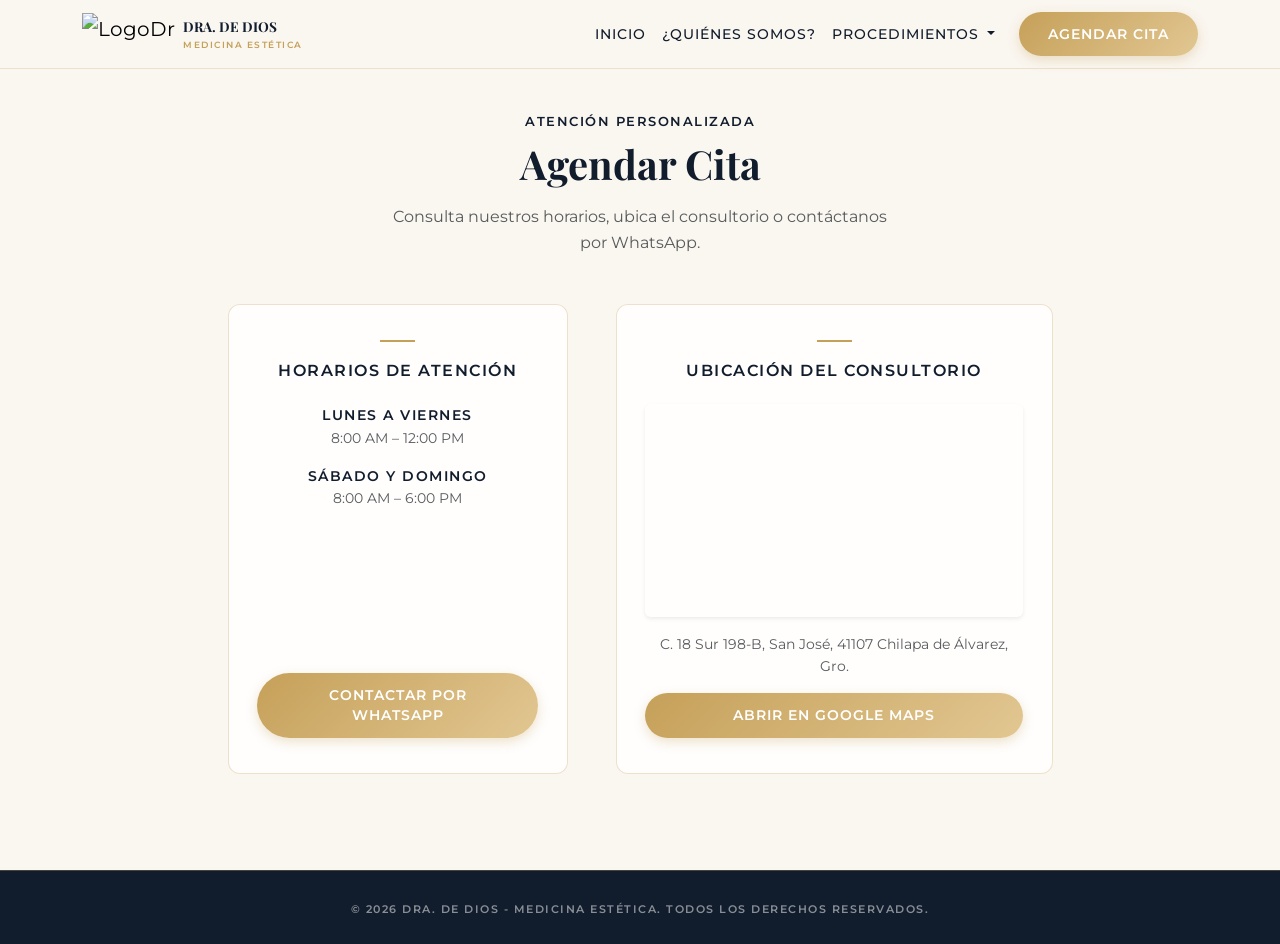
==== contacto-citas.html @ e58059c1 "v3 Se colocaron promociones" ====
<!DOCTYPE html>
<html lang="es">
<head>
    <meta charset="UTF-8">
    <meta name="viewport" content="width=device-width, initial-scale=1.0">
    <title>Contacto y Citas</title>
    <link rel="icon" type="image/png" href="imgs/icono.jpg">
    <link href="https://cdn.jsdelivr.net/npm/bootstrap@5.3.3/dist/css/bootstrap.min.css" rel="stylesheet">
    <link rel="stylesheet" href="estilos-index.css">
</head>
<body>

    <!-- BARRA DE NAVEGACIÓN -->
    <header>
        <nav class="navbar navbar-expand-lg navegacion-principal fixed-top">
            <div class="container">
                
                <!-- logo -->
                <a class="navbar-brand d-flex align-items-center" href="inicio.html">
                    <img src="imgs/icono.jpg" alt="LogoDr" class="navegacion-logo-img me-2">
                    <div class="d-none d-sm-block text-start">
                        <span class="d-block fuente-marca fw-bold text-uppercase" style="font-size: 0.85rem;">Dra. De Dios</span>
                        <span class="d-block fuente-subtitulo-etiqueta" style="font-size: 0.55rem; color: var(--color-oro-principal);">Medicina Estética</span>
                    </div>
                </a>

                <!-- Boton para moviles -->
                <button class="navbar-toggler" type="button" data-bs-toggle="collapse" data-bs-target="#menuNavegacion">
                    <span class="navbar-toggler-icon"></span>
                </button>

                <!-- Menu enlaces -->
                <div class="collapse navbar-collapse" id="menuNavegacion">
                    <ul class="navbar-nav ms-auto align-items-center">
                        <li class="nav-item">
                            <a class="nav-link navegacion-enlace active" href="inicio.html">Inicio</a>
                        </li>
                        <li class="nav-item">
                            <a class="nav-link navegacion-enlace" href="quienes-somos.html">¿Quiénes Somos?</a>
                        </li>
                        
                        <!-- Menu Desplegable: Procedimientos -->
                        <li class="nav-item dropdown">
                            <a class="nav-link navegacion-enlace dropdown-toggle" href="#" role="button" data-bs-toggle="dropdown">
                                Procedimientos
                            </a>
                            <ul class="dropdown-menu desplegable-menu">
                                <li><a class="dropdown-item desplegable-item" href="faciales.html">Faciales</a></li>
                                <li><a class="dropdown-item desplegable-item" href="skincare.html">Skincare</a></li>
                               <!-- <li><a class="dropdown-item desplegable-item" href="peelings.html">Peelings</a></li> -->
                               <!-- <li><a class="dropdown-item desplegable-item" href="labios.html">Labios</a></li> -->
                               <!-- <li><a class="dropdown-item desplegable-item" href="manchas.html">Manchas</a></li>-->
                            </ul>
                        </li>

                        <!-- Botón de Contacto -->
                        <li class="nav-item ms-lg-3 mt-2 mt-lg-0">
                            <a class="btn boton-agendar-cita" href="contacto-citas.html">Agendar Cita</a>
                        </li>
                    </ul>
                </div>

            </div>
        </nav>
    </header>

    <!-- CONTENIDO PRINCIPAL -->
    <main class="container py-5 mt-5">
        
        <div class="text-center mb-5 pt-3">
            <span class="fuente-subtitulo-etiqueta d-block mb-2" style="font-size: 0.8rem;">Atención Personalizada</span>
            <h1 class="fuente-titulo-seccion display-6 fw-bold mb-3">Agendar Cita</h1>
            <p class="text-muted mx-auto" style="max-width: 500px;">
                Consulta nuestros horarios, ubica el consultorio o contáctanos por WhatsApp.
            </p>
        </div>

        <div class="row g-5 justify-content-center">
            
            <!-- TARJETA 1: HORARIOS -->
            <div class="col-md-4">
                <article class="tarjeta-informes text-center d-flex flex-column justify-content-between h-100">
                    <div>
                        <div class="tarjeta-linea-decorativa mx-auto"></div>
                        <h2 class="fuente-subtitulo-etiqueta h6 mb-4">Horarios de Atención</h2>

                        <div class="mb-3">
                            <p class="fuente-subtitulo-etiqueta mb-0 small">Lunes a Viernes</p>
                            <p class="text-muted small mb-0">8:00 AM – 12:00 PM</p>
                        </div>

                        <div class="mb-4">
                            <p class="fuente-subtitulo-etiqueta mb-0 small">Sábado y Domingo</p>
                            <p class="text-muted small mb-0">8:00 AM – 6:00 PM</p>
                        </div>
                    </div>

                    <a href="https://wa.me/527561053792?text=Hola,%20me%20gustar%C3%ADa%20agendar%20una%20cita" 
                       target="_blank" 
                       class="btn boton-agendar-cita w-100 text-decoration-none mt-3">
                       Contactar por WhatsApp
                    </a>
                </article>
            </div>

            <!-- TARJETA 2: UBICACIÓN -->
            <div class="col-md-5">
                <article class="tarjeta-informes text-center d-flex flex-column justify-content-between h-100">
                    <div>
                        <div class="tarjeta-linea-decorativa mx-auto"></div>
                        <h2 class="fuente-subtitulo-etiqueta h6 mb-4">Ubicación del Consultorio</h2>

                        <!-- Mapa -->
                        <div class="ratio ratio-16x9 mb-3 rounded overflow-hidden shadow-sm">
                            <iframe 
                                src="https://maps.google.com/maps?q=17.591914,-99.173233&z=16&output=embed" 
                                style="border:0;" 
                                allowfullscreen="" 
                                loading="lazy">
                            </iframe>
                        </div>
                        <!-- Dirección -->
                        <p class="text-muted small mb-0">
                            C. 18 Sur 198-B, San José, 41107 Chilapa de Álvarez, Gro.
                        </p>
                    </div>
                    <!-- link maps -->
                    <a href="https://maps.app.goo.gl/e6wotbNnZfLNRqmj9?g_st=aw" 
                       target="_blank" 
                       class="btn boton-agendar-cita w-100 text-decoration-none mt-3">
                       Abrir en Google Maps
                    </a>
                </article>
            </div>

        </div>
    </main>

     <!-- pie de pagina -->
    <footer class="pie-pagina text-center py-4 mt-5">
        <div class="container">
            <small class="fuente-subtitulo-etiqueta text-white-50" style="font-size: 0.7rem;">
                &copy; 2026 Dra. De Dios - Medicina Estética. Todos los derechos reservados.
            </small>
        </div>
    </footer>

    <!-- Bootstrap JS para navegación móvil -->
    <script src="https://cdn.jsdelivr.net/npm/bootstrap@5.3.3/dist/js/bootstrap.bundle.min.js"></script>
</body>
</html>
---- estilos-index.css ----
@import url('https://fonts.googleapis.com/css2?family=Montserrat:wght@400;500;600&family=Playfair+Display:ital,wght@0,500;0,700;1,400&display=swap');

/* Variables de diseño general */
:root {
    --color-oro-principal: #C5A059;
    --color-oro-brillo: #E2C792;
    --color-azul-marino: #111D2D;
    --color-fondo-nude: #FAF6F0;
    --color-tarjeta-bg: rgba(255, 255, 255, 0.85);
    --color-texto-cuerpo: #4A403A;
}

/* Estilos Generales */
body {
    background-color: var(--color-fondo-nude);
    color: var(--color-texto-cuerpo);
    font-family: 'Montserrat', sans-serif;
    line-height: 1.6;
}

.fuente-marca, .fuente-titulo-seccion {
    font-family: 'Playfair Display', serif;
    color: var(--color-azul-marino);
}

.fuente-eslogan {
    font-family: 'Playfair Display', serif;
    font-style: italic;
    color: var(--color-oro-principal);
}

.fuente-subtitulo-etiqueta {
    color: var(--color-azul-marino);
    font-weight: 600;
    text-transform: uppercase;
    letter-spacing: 1.5px;
}

/* Barra de Navegación */
.navegacion-principal {
    background: rgba(250, 246, 240, 0.95);
    backdrop-filter: blur(10px);
    border-bottom: 1px solid rgba(197, 160, 89, 0.25);
}

.navegacion-logo-img {
    height: 42px;
}

.navegacion-enlace {
    color: var(--color-azul-marino) !important;
    font-size: 0.88rem;
    text-transform: uppercase;
    letter-spacing: 1px;
    font-weight: 500;
    transition: color 0.3s ease;
}

.navegacion-enlace:hover, .desplegable-item:hover {
    color: var(--color-oro-principal) !important;
}

.desplegable-menu {
    border: 1px solid rgba(197, 160, 89, 0.2);
    box-shadow: 0 10px 25px rgba(0, 0, 0, 0.05);
    border-radius: 8px;
}

/* Bienvenida */
.seccion-bienvenida {
    padding: 7rem 0 3rem;
}

.bienvenida-logo-img {
    max-width: 200px;
}

.bienvenida-nombre-doctora {
    font-size: 2.8rem;
    font-weight: 700;
}

.bienvenida-especialidad {
    font-size: 1.1rem;
    letter-spacing: 4px;
}

/* Overview / Presentación */
.seccion-overview {
    padding-bottom: 5rem;
}

.tarjeta-informes {
    background: var(--color-tarjeta-bg);
    border: 1px solid rgba(197, 160, 89, 0.3);
    border-radius: 12px;
    padding: 2.2rem 1.8rem;
    height: 100%;
    transition: all 0.3s ease;
}

.tarjeta-informes:hover {
    transform: translateY(-5px);
    background-color: var(--color-oro-principal);
    border-color: var(--color-oro-principal);
    box-shadow: 0 12px 30px rgba(197, 160, 89, 0.15);
}

.tarjeta-informes:hover .fuente-subtitulo-etiqueta, 
.tarjeta-informes:hover p {
    color: #ffffff !important;
}

.tarjeta-linea-decorativa {
    width: 35px;
    height: 2px;
    background-color: var(--color-oro-principal);
    margin-bottom: 1.2rem;
}

/* Quiénes Somos */
.imagen-doctora {
    border-radius: 16px;
    border: 1px solid rgba(197, 160, 89, 0.3);
    box-shadow: 0 15px 35px rgba(0, 0, 0, 0.08);
    object-fit: cover;
    width: 100%;
    max-height: 520px;
}

/* Bloque Azul */
.bloque-azul {
    background: linear-gradient(135deg, var(--color-azul-marino), #1a2b42);
    border-radius: 16px;
    padding: 3.5rem 2rem;
    border: 1px solid rgba(197, 160, 89, 0.3);
}

/* Botón Agendar Cita */
.boton-agendar-cita {
    background: linear-gradient(135deg, var(--color-oro-principal), var(--color-oro-brillo));
    color: #ffffff;
    border: none;
    padding: 0.75rem 1.8rem;
    border-radius: 50px;
    font-size: 0.85rem;
    text-transform: uppercase;
    letter-spacing: 1px;
    font-weight: 600;
    box-shadow: 0 4px 12px rgba(197, 160, 89, 0.3);
    transition: all 0.10s ease;
}

.boton-agendar-cita:hover {
    box-shadow: 0 6px 18px rgba(197, 160, 89, 0.5);
}

/* SECCIÓN PROMOCIONES Y CARRUSEL */
.seccion-promociones {
    margin: 3rem 0;
}

.contenedor-carrusel {
    position: relative;
    max-width: 600px;
    margin: 1.5rem auto 0;
    overflow: hidden;
    border-radius: 12px;
    border: 1px solid rgba(197, 160, 89, 0.3);
    box-shadow: 0 4px 15px rgba(0, 0, 0, 0.05);
    cursor: zoom-in;
    background-color: var(--color-azul-marino);
}

.contenedor-carrusel img,
.contenedor-carrusel video {
    width: 100%;
    height: 100%;
    max-height: 480px;
    object-fit: contain;
    display: block;
    margin: 0 auto;
    transition: opacity 0.5s ease-in-out;
}

/* Efecto en la imagen al pasar el cursor */
#carrusel-img {
    transition: transform 0.3s ease, filter 0.3s ease;
}

#carrusel-img:hover {
    transform: scale(1.02);
    filter: brightness(0.95);
}

.contenedor-carrusel::after {
    position: absolute;
    top: 15px;
    right: 15px;
    background: rgba(0, 0, 0, 0.65);
    color: #ffffff;
    padding: 6px 12px;
    border-radius: 20px;
    font-size: 0.75rem;
    font-weight: 500;
    pointer-events: none;
    backdrop-filter: blur(4px);
    border: 1px solid rgba(255, 255, 255, 0.2);
    z-index: 2;
    transition: opacity 0.3s ease;
}

/* FLECHAS DE NAVEGACIÓN EN CARRUSEL */
.flecha-carrusel {
    position: absolute;
    top: 50%;
    transform: translateY(-50%);
    background-color: rgba(17, 29, 45, 0.7);
    color: #ffffff;
    border: 1px solid var(--color-oro-principal);
    width: 40px;
    height: 40px;
    border-radius: 50%;
    font-size: 1.2rem;
    cursor: pointer;
    transition: 0.3s;
    z-index: 20;
    display: flex;
    align-items: center;
    justify-content: center;
}

.flecha-carrusel:hover {
    background-color: var(--color-oro-principal);
    color: var(--color-azul-marino);
}

.flecha-izquierda { left: 12px; }
.flecha-derecha { right: 12px; }

/* BOTÓN DE WHATSAPP Y SONIDO */
.boton-wa-carrusel {
    position: absolute;
    bottom: 15px;
    left: 50%;
    transform: translateX(-50%);
    background-color: #25D366;
    color: #ffffff;
    padding: 10px 18px;
    border-radius: 25px;
    font-size: 0.85rem;
    font-weight: 600;
    text-decoration: none;
    box-shadow: 0 4px 10px rgba(0, 0, 0, 0.3);
    transition: 0.3s;
    z-index: 10;
    white-space: nowrap;
}

.boton-wa-carrusel:hover {
    background-color: #1ebc57;
    transform: translateX(-50%) scale(1.05);
}

.boton-sonido {
    position: absolute;
    bottom: 65px;
    right: 15px;
    background-color: rgba(17, 29, 45, 0.85);
    color: #ffffff;
    border: 1px solid var(--color-oro-principal);
    padding: 8px 14px;
    border-radius: 20px;
    font-size: 0.78rem;
    font-family: 'Montserrat', sans-serif;
    cursor: pointer;
    transition: 0.3s;
    z-index: 10;
}

.boton-sonido:hover {
    background-color: var(--color-oro-principal);
    color: var(--color-azul-marino);
}

/* --- VISOR MODAL PANTALLA COMPLETA --- */
.visor-modal-contenedor {
    width: 100%;
    height: 100vh;
    display: flex;
    align-items: center;
    justify-content: center;
    overflow: hidden;
    position: relative;
    user-select: none;
    touch-action: pan-y;
}

/* Imagen en el modal (Maximizada para legibilidad) */
.img-modal-pantalla,
.img-fluid-maxima {
    max-height: 94vh;
    max-width: 96vw;
    width: auto;
    height: auto;
    object-fit: contain;
    border-radius: 6px;
    box-shadow: 0 10px 30px rgba(0, 0, 0, 0.8);
    transition: opacity 0.2s ease;
}

/* Flechas de navegación dentro del Modal */
.flecha-modal {
    position: absolute;
    top: 50%;
    transform: translateY(-50%);
    background: rgba(0, 0, 0, 0.6);
    color: #ffffff;
    border: 1px solid rgba(255, 255, 255, 0.3);
    width: 50px;
    height: 50px;
    border-radius: 50%;
    font-size: 1.5rem;
    display: flex;
    align-items: center;
    justify-content: center;
    cursor: pointer;
    z-index: 1060;
    transition: background 0.2s ease, transform 0.2s ease;
}

.flecha-modal:hover {
    background: rgba(197, 160, 89, 0.9);
    color: #ffffff;
    transform: translateY(-50%) scale(1.1);
}

.flecha-modal-izq { left: 20px; }
.flecha-modal-der { right: 20px; }

.pointer-events-none {
    pointer-events: none;
}

/* Adaptación para pantallas pequeñas */
@media (max-width: 576px) {
    .flecha-modal {
        width: 40px;
        height: 40px;
        font-size: 1.2rem;
    }
    .flecha-modal-izq { left: 8px; }
    .flecha-modal-der { right: 8px; }
}

/* Tarjetas Informativas Extra */
.tarjeta-img {
    width: 100%;
    height: 180px;
    object-fit: cover;
    border-radius: 8px;
    margin-bottom: 1.2rem;
}

/* Pie de Página */
.pie-pagina {
    background-color: var(--color-azul-marino);
    color: var(--color-fondo-nude);
    border-top: 1px solid rgba(197, 160, 89, 0.3);
}
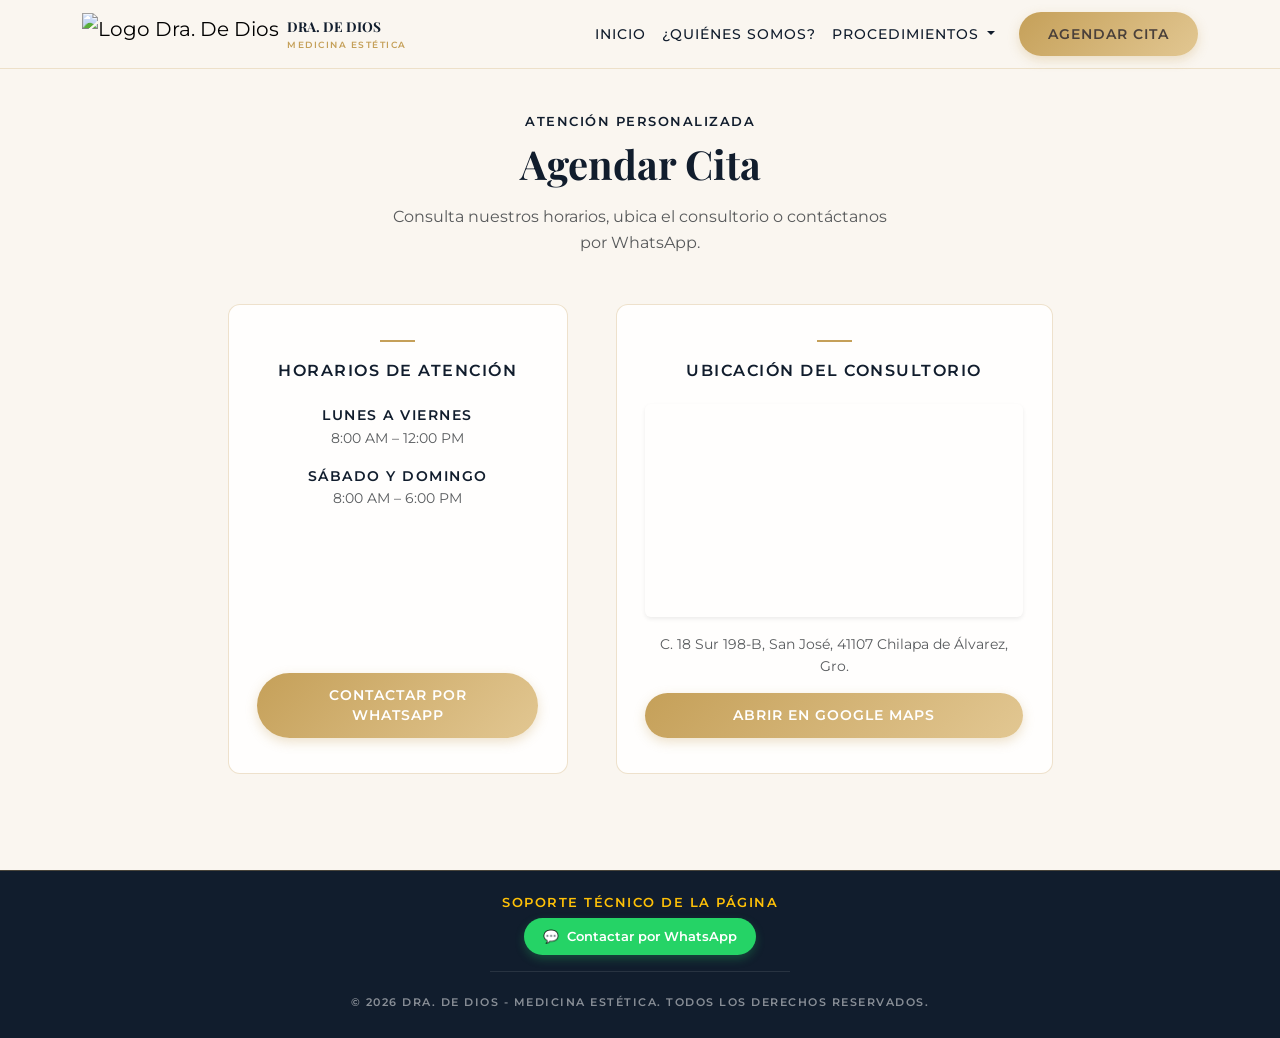
==== commit 9d6e4946: "v3.4 crreccion de boostrap y se agrero el numero de soporte" ====
--- a/contacto-citas.html
+++ b/contacto-citas.html
@@ -3,7 +3,7 @@
 <head>
     <meta charset="UTF-8">
     <meta name="viewport" content="width=device-width, initial-scale=1.0">
-    <title>Contacto y Citas</title>
+    <title>Contacto y Citas | Dra. De Dios</title>
     <link rel="icon" type="image/png" href="imgs/icono.jpg">
     <link href="https://cdn.jsdelivr.net/npm/bootstrap@5.3.3/dist/css/bootstrap.min.css" rel="stylesheet">
     <link rel="stylesheet" href="estilos-index.css">
@@ -15,47 +15,47 @@
         <nav class="navbar navbar-expand-lg navegacion-principal fixed-top">
             <div class="container">
                 
-                <!-- logo -->
+                <!-- Logo -->
                 <a class="navbar-brand d-flex align-items-center" href="inicio.html">
-                    <img src="imgs/icono.jpg" alt="LogoDr" class="navegacion-logo-img me-2">
+                    <img src="imgs/icono.jpg" alt="Logo Dra. De Dios" class="navegacion-logo-img me-2">
                     <div class="d-none d-sm-block text-start">
                         <span class="d-block fuente-marca fw-bold text-uppercase" style="font-size: 0.85rem;">Dra. De Dios</span>
                         <span class="d-block fuente-subtitulo-etiqueta" style="font-size: 0.55rem; color: var(--color-oro-principal);">Medicina Estética</span>
                     </div>
                 </a>
 
-                <!-- Boton para moviles -->
-                <button class="navbar-toggler" type="button" data-bs-toggle="collapse" data-bs-target="#menuNavegacion">
+                <!-- Botón para móviles -->
+                <button class="navbar-toggler" type="button" data-bs-toggle="collapse" data-bs-target="#menuNavegacion" aria-controls="menuNavegacion" aria-expanded="false" aria-label="Toggle navigation">
                     <span class="navbar-toggler-icon"></span>
                 </button>
 
-                <!-- Menu enlaces -->
+                <!-- Menú enlaces -->
                 <div class="collapse navbar-collapse" id="menuNavegacion">
                     <ul class="navbar-nav ms-auto align-items-center">
                         <li class="nav-item">
-                            <a class="nav-link navegacion-enlace active" href="inicio.html">Inicio</a>
+                            <a class="nav-link navegacion-enlace" href="inicio.html">Inicio</a>
                         </li>
                         <li class="nav-item">
                             <a class="nav-link navegacion-enlace" href="quienes-somos.html">¿Quiénes Somos?</a>
                         </li>
                         
-                        <!-- Menu Desplegable: Procedimientos -->
+                        <!-- Menú Desplegable: Procedimientos -->
                         <li class="nav-item dropdown">
-                            <a class="nav-link navegacion-enlace dropdown-toggle" href="#" role="button" data-bs-toggle="dropdown">
+                            <a class="nav-link navegacion-enlace dropdown-toggle" href="#" role="button" data-bs-toggle="dropdown" aria-expanded="false">
                                 Procedimientos
                             </a>
                             <ul class="dropdown-menu desplegable-menu">
                                 <li><a class="dropdown-item desplegable-item" href="faciales.html">Faciales</a></li>
                                 <li><a class="dropdown-item desplegable-item" href="skincare.html">Skincare</a></li>
-                               <!-- <li><a class="dropdown-item desplegable-item" href="peelings.html">Peelings</a></li> -->
-                               <!-- <li><a class="dropdown-item desplegable-item" href="labios.html">Labios</a></li> -->
-                               <!-- <li><a class="dropdown-item desplegable-item" href="manchas.html">Manchas</a></li>-->
+                                    <!-- <li><a class="dropdown-item desplegable-item" href="peelings.html">Peelings</a></li> -->
+                                    <!-- <li><a class="dropdown-item desplegable-item" href="labios.html">Labios</a></li> -->
+                                    <!-- <li><a class="dropdown-item desplegable-item" href="manchas.html">Manchas</a></li>-->
                             </ul>
                         </li>
 
-                        <!-- Botón de Contacto -->
+                        <!-- Botón de Contacto (Página Activa) -->
                         <li class="nav-item ms-lg-3 mt-2 mt-lg-0">
-                            <a class="btn boton-agendar-cita" href="contacto-citas.html">Agendar Cita</a>
+                            <a class="btn boton-agendar-cita active" href="contacto-citas.html">Agendar Cita</a>
                         </li>
                     </ul>
                 </div>
@@ -78,7 +78,7 @@
         <div class="row g-5 justify-content-center">
             
             <!-- TARJETA 1: HORARIOS -->
-            <div class="col-md-4">
+            <div class="col-md-5 col-lg-4">
                 <article class="tarjeta-informes text-center d-flex flex-column justify-content-between h-100">
                     <div>
                         <div class="tarjeta-linea-decorativa mx-auto"></div>
@@ -95,8 +95,9 @@
                         </div>
                     </div>
 
-                    <a href="https://wa.me/527561053792?text=Hola,%20me%20gustar%C3%ADa%20agendar%20una%20cita" 
+                    <a href="https://wa.me/527561055675?text=Hola,%20me%20gustar%C3%ADa%20agendar%20una%20cita" 
                        target="_blank" 
+                       rel="noopener noreferrer"
                        class="btn boton-agendar-cita w-100 text-decoration-none mt-3">
                        Contactar por WhatsApp
                     </a>
@@ -104,7 +105,7 @@
             </div>
 
             <!-- TARJETA 2: UBICACIÓN -->
-            <div class="col-md-5">
+            <div class="col-md-7 col-lg-5">
                 <article class="tarjeta-informes text-center d-flex flex-column justify-content-between h-100">
                     <div>
                         <div class="tarjeta-linea-decorativa mx-auto"></div>
@@ -116,17 +117,21 @@
                                 src="https://maps.google.com/maps?q=17.591914,-99.173233&z=16&output=embed" 
                                 style="border:0;" 
                                 allowfullscreen="" 
-                                loading="lazy">
+                                loading="lazy"
+                                referrerpolicy="no-referrer-when-downgrade">
                             </iframe>
                         </div>
+
                         <!-- Dirección -->
                         <p class="text-muted small mb-0">
                             C. 18 Sur 198-B, San José, 41107 Chilapa de Álvarez, Gro.
                         </p>
                     </div>
-                    <!-- link maps -->
+
+                    <!-- Enlace directo a Google Maps -->
                     <a href="https://maps.app.goo.gl/e6wotbNnZfLNRqmj9?g_st=aw" 
                        target="_blank" 
+                       rel="noopener noreferrer"
                        class="btn boton-agendar-cita w-100 text-decoration-none mt-3">
                        Abrir en Google Maps
                     </a>
@@ -136,16 +141,35 @@
         </div>
     </main>
 
-     <!-- pie de pagina -->
-    <footer class="pie-pagina text-center py-4 mt-5">
-        <div class="container">
-            <small class="fuente-subtitulo-etiqueta text-white-50" style="font-size: 0.7rem;">
-                &copy; 2026 Dra. De Dios - Medicina Estética. Todos los derechos reservados.
-            </small>
+    <!-- PIE DE PÁGINA -->
+    <footer class="pie-pagina py-4 mt-5">
+        <div class="container text-center">
+            
+            <div class="mb-3">
+                <h6 class="fuente-subtitulo-etiqueta text-warning mb-2" style="font-size: 0.8rem;">
+                    Soporte Técnico de la Página
+                </h6> 
+                <a href="https://wa.me/527561053792?text=Hola,%20tengo%20una%20duda/comentario%20para%20el%20administrador%20de%20la%20página:" 
+                   target="_blank" 
+                   rel="noopener noreferrer"
+                   class="btn btn-soporte-wa d-inline-flex align-items-center gap-2">
+                    <span>💬</span> Contactar por WhatsApp
+                </a>
+            </div>
+
+            <hr class="my-3 border-secondary opacity-25 mx-auto" style="max-width: 300px;">
+
+            <div>
+                <small class="fuente-subtitulo-etiqueta text-white-50" style="font-size: 0.7rem;">
+                    &copy; 2026 Dra. De Dios - Medicina Estética. Todos los derechos reservados.
+                </small>
+            </div>
+
         </div>
     </footer>
 
-    <!-- Bootstrap JS para navegación móvil -->
+    <!-- Bootstrap JS Bundle -->
     <script src="https://cdn.jsdelivr.net/npm/bootstrap@5.3.3/dist/js/bootstrap.bundle.min.js"></script>
+
 </body>
 </html>
--- a/estilos-index.css
+++ b/estilos-index.css
@@ -367,4 +367,23 @@
     background-color: var(--color-azul-marino);
     color: var(--color-fondo-nude);
     border-top: 1px solid rgba(197, 160, 89, 0.3);
+}
+
+/* Botón de Soporte en el Footer */
+.btn-soporte-wa {
+    background-color: #25D366;
+    color: #ffffff !important;
+    font-size: 0.8rem;
+    font-weight: 600;
+    padding: 8px 18px;
+    border-radius: 25px;
+    text-decoration: none;
+    box-shadow: 0 4px 10px rgba(37, 211, 102, 0.25);
+    transition: transform 0.2s ease, background-color 0.2s ease;
+}
+
+.btn-soporte-wa:hover {
+    background-color: #1ebc57;
+    transform: translateY(-2px);
+    box-shadow: 0 6px 15px rgba(37, 211, 102, 0.4);
 }
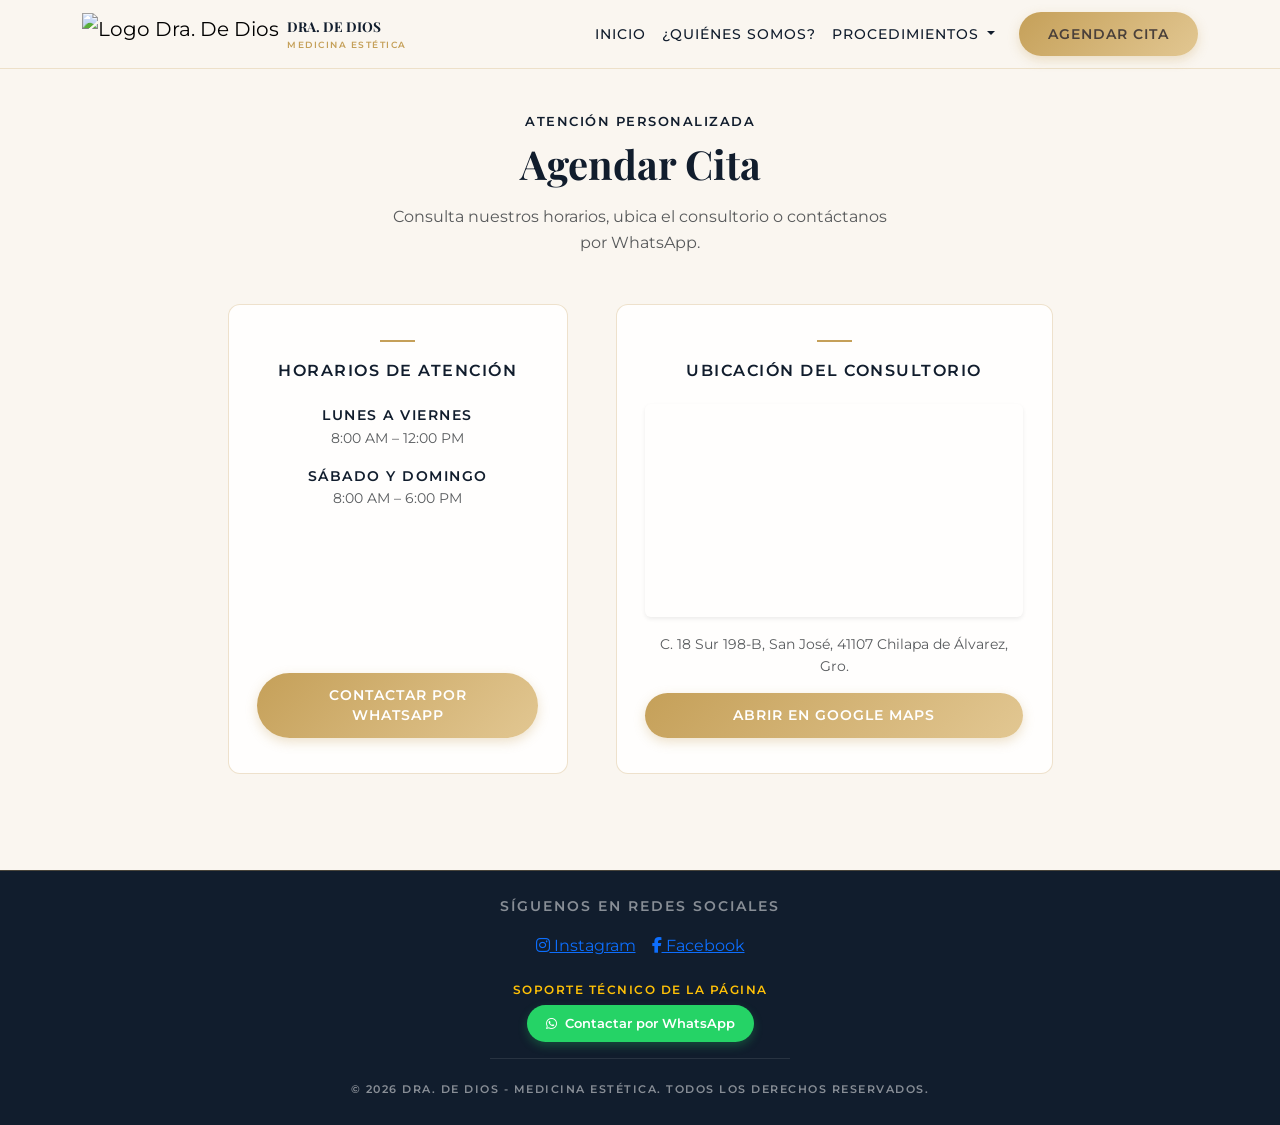
==== commit e9a87926: "v3.5 Se agrega la parte de redes sociales en el pie de pagina" ====
--- a/contacto-citas.html
+++ b/contacto-citas.html
@@ -141,19 +141,46 @@
         </div>
     </main>
 
-    <!-- PIE DE PÁGINA -->
+    <!-- Pie de página -->
     <footer class="pie-pagina py-4 mt-5">
         <div class="container text-center">
             
+            <!-- REDES SOCIALES -->
+            <div class="mb-4">
+                <p class="fuente-subtitulo-etiqueta text-white-50 small mb-3" style="letter-spacing: 2px;">Síguenos en Redes Sociales</p>
+                <div class="d-flex justify-content-center gap-3">
+                    <!-- Instagram -->
+                    <a href="https://www.instagram.com/dra.matilde.de.dios.flores?igsi=MWt2dXc0ZmpsYjNsdw==" 
+                    target="_blank" 
+                    rel="noopener noreferrer" 
+                    class="icono-red-social icono-instagram"
+                    aria-label="Instagram">
+                        <i class="fab fa-instagram"></i>
+                        Instagram
+                    </a>
+
+                    <!-- Facebook -->
+                    <a href="https://www.facebook.com/share/1DnHLFRPa2/" 
+                    target="_blank" 
+                    rel="noopener noreferrer" 
+                    class="icono-red-social icono-facebook"
+                    aria-label="Facebook">
+                        <i class="fab fa-facebook-f"></i>
+                        Facebook
+                    </a>
+                </div>
+            </div>
+
+            <!-- SOPORTE TÉCNICO -->
             <div class="mb-3">
-                <h6 class="fuente-subtitulo-etiqueta text-warning mb-2" style="font-size: 0.8rem;">
+                <h6 class="fuente-subtitulo-etiqueta text-warning mb-2" style="font-size: 0.75rem;">
                     Soporte Técnico de la Página
                 </h6> 
                 <a href="https://wa.me/527561053792?text=Hola,%20tengo%20una%20duda/comentario%20para%20el%20administrador%20de%20la%20página:" 
-                   target="_blank" 
-                   rel="noopener noreferrer"
-                   class="btn btn-soporte-wa d-inline-flex align-items-center gap-2">
-                    <span>💬</span> Contactar por WhatsApp
+                target="_blank" 
+                rel="noopener noreferrer"
+                class="btn btn-soporte-wa d-inline-flex align-items-center gap-2">
+                    <i class="fab fa-whatsapp"></i> Contactar por WhatsApp
                 </a>
             </div>
 
@@ -170,6 +197,8 @@
 
     <!-- Bootstrap JS Bundle -->
     <script src="https://cdn.jsdelivr.net/npm/bootstrap@5.3.3/dist/js/bootstrap.bundle.min.js"></script>
+    <!-- Font Awesome para íconos de redes sociales -->
+    <link rel="stylesheet" href="https://cdnjs.cloudflare.com/ajax/libs/font-awesome/6.5.1/css/all.min.css">
 
 </body>
 </html>
